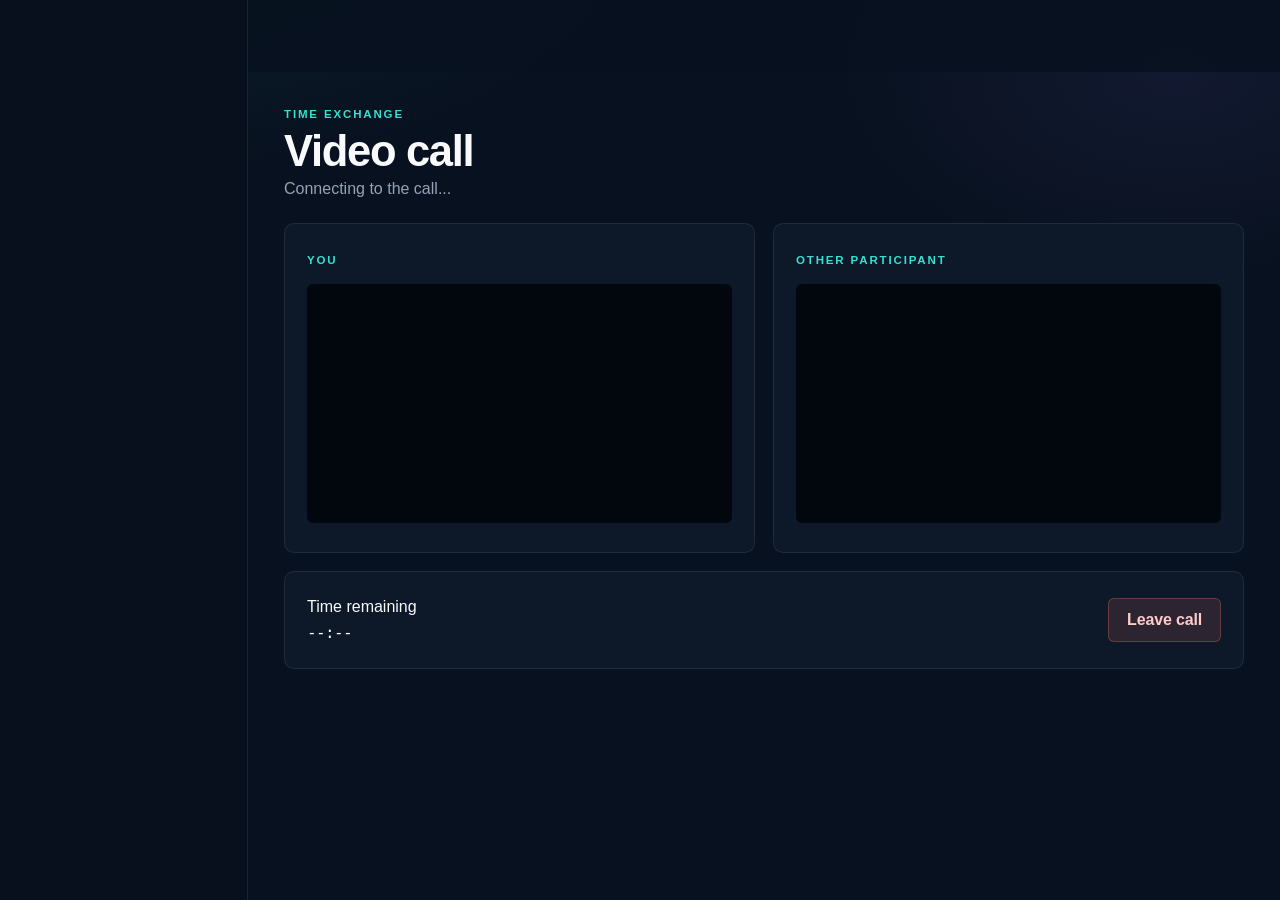
==== call.html @ e4037e46 "Initial commit" ====
<!DOCTYPE html>
<html lang="en">
<head>
  <meta charset="UTF-8">
  <meta name="viewport" content="width=device-width, initial-scale=1">
  <title>Video call - TimeBank</title>
  <link rel="icon" href="assets/icons/logo.svg" type="image/svg+xml">
  <link rel="stylesheet" href="css/variables.css">
  <link rel="stylesheet" href="css/global.css">
  <link rel="stylesheet" href="css/components.css">
  <link rel="stylesheet" href="css/animations.css">
  <link rel="stylesheet" href="css/responsive.css">
</head>
<body class="page-shell" data-page="call">
  <div class="app-layout">
    <aside class="sidebar" data-sidebar></aside>
    <div>
      <header class="navbar" data-nav></header>
      <main class="app-main">
        <p class="eyebrow">Time exchange</p>
        <h1 class="section-title" data-call-title>Video call</h1>
        <p class="muted" data-call-status>Connecting to the call...</p>
        <div class="cards-grid" style="margin-top:22px;grid-template-columns:repeat(2,minmax(0,1fr));">
          <article class="dark-card">
            <p class="eyebrow">You</p>
            <video data-local-video autoplay muted playsinline style="width:100%;aspect-ratio:16/9;background:#02070d;object-fit:cover;border-radius:var(--radius-sm);margin-top:12px;"></video>
          </article>
          <article class="dark-card">
            <p class="eyebrow">Other participant</p>
            <video data-remote-video autoplay playsinline style="width:100%;aspect-ratio:16/9;background:#02070d;object-fit:cover;border-radius:var(--radius-sm);margin-top:12px;"></video>
          </article>
        </div>
        <div class="dark-card" style="margin-top:18px;display:flex;align-items:center;justify-content:space-between;gap:16px;flex-wrap:wrap;">
          <div>
            <div class="label">Time remaining</div>
            <div class="value num" data-call-timer>--:--</div>
          </div>
          <button class="btn btn-danger" type="button" data-leave>Leave call</button>
        </div>
      </main>
    </div>
  </div>
  <nav class="bottom-nav" data-bottom-nav aria-label="Mobile"></nav>
  <div class="mobile-menu" data-mobile-menu></div>
  <div class="toast-stack" data-toast-root></div>
  <div class="modal-root" data-modal-root></div>
  <script src="js/runtime-config.js"></script>
  <script type="module" src="js/call.js"></script>
</body>
</html>
---- css/variables.css ----
:root {
  --color-bg: #08111f;
  --color-bg-elevated: #0d1829;
  --color-bg-soft: #122038;
  --color-primary: #35e0d0;
  --color-primary-dim: rgba(53, 224, 208, 0.16);
  --color-secondary: #8b7cff;
  --color-secondary-dim: rgba(139, 124, 255, 0.16);
  --color-gold: #ffc857;
  --color-gold-dim: rgba(255, 200, 87, 0.16);
  --color-surface: #f5f7fa;
  --color-surface-card: #ffffff;
  --color-text: #f8fafc;
  --color-text-muted: #94a3b8;
  --color-text-dark: #111827;
  --color-text-dark-muted: #4b5563;
  --color-border: rgba(248, 250, 252, 0.08);
  --color-border-strong: rgba(248, 250, 252, 0.16);
  --color-danger: #f07167;
  --color-danger-dim: rgba(240, 113, 103, 0.14);
  --color-success: #35e0d0;
  --color-spend: #f4a261;

  --font-sans: "Plus Jakarta Sans", "Segoe UI", sans-serif;
  --font-mono: "IBM Plex Mono", "SFMono-Regular", ui-monospace, monospace;

  --space-1: 0.25rem;
  --space-2: 0.5rem;
  --space-3: 0.75rem;
  --space-4: 1rem;
  --space-5: 1.25rem;
  --space-6: 1.5rem;
  --space-8: 2rem;
  --space-10: 2.5rem;
  --space-12: 3rem;
  --space-16: 4rem;
  --space-20: 5rem;
  --space-24: 6rem;

  --radius-sm: 6px;
  --radius-md: 10px;
  --radius-lg: 16px;
  --radius-full: 999px;

  --shadow-sm: 0 4px 16px rgba(8, 17, 31, 0.18);
  --shadow-md: 0 12px 40px rgba(8, 17, 31, 0.28);
  --shadow-glow: 0 0 0 1px rgba(53, 224, 208, 0.24), 0 8px 28px rgba(53, 224, 208, 0.18);
  --shadow-gold: 0 0 0 1px rgba(255, 200, 87, 0.28), 0 8px 24px rgba(255, 200, 87, 0.12);

  --nav-h: 72px;
  --container: 1180px;
  --sidebar-w: 248px;
  --ease: cubic-bezier(0.22, 1, 0.36, 1);
  --duration: 220ms;

  --focus: 0 0 0 2px var(--color-bg), 0 0 0 4px var(--color-primary);
}

[data-theme="light"] {
  --page-fg: var(--color-text-dark);
}

@media (prefers-reduced-motion: reduce) {
  :root {
    --duration: 1ms;
  }
}
---- css/global.css ----
*,
*::before,
*::after {
  box-sizing: border-box;
}

html {
  scroll-behavior: smooth;
}

html,
body {
  margin: 0;
  padding: 0;
  min-height: 100%;
}

body {
  font-family: var(--font-sans);
  font-size: 16px;
  line-height: 1.6;
  color: var(--color-text);
  background: var(--color-bg);
  -webkit-font-smoothing: antialiased;
}

img,
svg {
  display: block;
  max-width: 100%;
}

button,
input,
select,
textarea {
  font: inherit;
  color: inherit;
}

a {
  color: inherit;
  text-decoration: none;
}

button {
  cursor: pointer;
  border: 0;
  background: none;
}

h1,
h2,
h3,
h4,
p {
  margin: 0;
}

:focus-visible {
  outline: none;
  box-shadow: var(--focus);
}

.skip-link {
  position: absolute;
  left: 16px;
  top: -40px;
  z-index: 80;
  padding: 8px 12px;
  background: var(--color-primary);
  color: var(--color-bg);
  font-weight: 600;
}

.skip-link:focus {
  top: 12px;
}

.container {
  width: min(100% - 40px, var(--container));
  margin-inline: auto;
}

.page-shell {
  min-height: 100vh;
  background:
    radial-gradient(900px 480px at 12% -10%, rgba(53, 224, 208, 0.08), transparent 55%),
    radial-gradient(700px 420px at 92% 8%, rgba(139, 124, 255, 0.08), transparent 50%),
    var(--color-bg);
}

.grid-bg {
  position: relative;
}

.grid-bg::before {
  content: "";
  pointer-events: none;
  position: absolute;
  inset: 0;
  background-image:
    linear-gradient(rgba(248, 250, 252, 0.035) 1px, transparent 1px),
    linear-gradient(90deg, rgba(248, 250, 252, 0.035) 1px, transparent 1px);
  background-size: 56px 56px;
  mask-image: radial-gradient(ellipse at center, black 28%, transparent 78%);
}

.eyebrow {
  display: inline-flex;
  align-items: center;
  gap: 8px;
  letter-spacing: 0.16em;
  text-transform: uppercase;
  font-size: 0.72rem;
  font-weight: 700;
  color: var(--color-primary);
}

.section {
  padding: clamp(4rem, 8vw, 7rem) 0;
  position: relative;
}

.section-light {
  background: var(--color-surface);
  color: var(--color-text-dark);
}

.section-light .eyebrow {
  color: #0f766e;
}

.section-kicker {
  color: var(--color-text-muted);
  margin-top: 12px;
  max-width: 52ch;
}

.section-light .section-kicker {
  color: var(--color-text-dark-muted);
}

.display {
  font-size: clamp(2.4rem, 5vw, 4.6rem);
  line-height: 1.05;
  letter-spacing: -0.04em;
  font-weight: 800;
}

.display em {
  font-style: normal;
  color: var(--color-primary);
}

.section-title {
  font-size: clamp(1.8rem, 3.4vw, 2.8rem);
  letter-spacing: -0.03em;
  font-weight: 700;
  line-height: 1.15;
}

.num {
  font-family: var(--font-mono);
  font-variant-numeric: tabular-nums;
  letter-spacing: -0.04em;
}

.muted {
  color: var(--color-text-muted);
}

.sr-only {
  position: absolute;
  width: 1px;
  height: 1px;
  padding: 0;
  margin: -1px;
  overflow: hidden;
  clip: rect(0, 0, 0, 0);
  border: 0;
}

.app-footer {
  border-top: 1px solid var(--color-border);
  padding: 48px 0 28px;
}

.footer-grid {
  display: grid;
  grid-template-columns: 1.4fr 1fr 1fr 1fr;
  gap: 32px;
}

.footer-brand p {
  margin-top: 12px;
  color: var(--color-text-muted);
  max-width: 36ch;
}

.footer-col h3 {
  font-size: 0.78rem;
  letter-spacing: 0.14em;
  text-transform: uppercase;
  color: var(--color-text-muted);
  margin-bottom: 14px;
}

.footer-col a {
  display: block;
  padding: 4px 0;
  color: var(--color-text-muted);
}

.footer-col a:hover {
  color: var(--color-primary);
}

.footer-bottom {
  display: flex;
  justify-content: space-between;
  gap: 16px;
  margin-top: 36px;
  padding-top: 18px;
  border-top: 1px solid var(--color-border);
  color: var(--color-text-muted);
  font-size: 0.9rem;
}

.hidden {
  display: none !important;
}

body.is-locked {
  overflow: hidden;
}

@media (prefers-reduced-motion: reduce) {
  html {
    scroll-behavior: auto;
  }

  *,
  *::before,
  *::after {
    animation-duration: 0.01ms !important;
    animation-iteration-count: 1 !important;
    transition-duration: 0.01ms !important;
  }
}
---- css/components.css ----
.btn {
  display: inline-flex;
  align-items: center;
  justify-content: center;
  gap: 8px;
  min-height: 44px;
  padding: 0 18px;
  border-radius: var(--radius-sm);
  font-weight: 600;
  letter-spacing: -0.01em;
  transition: transform var(--duration) var(--ease), box-shadow var(--duration) var(--ease), background var(--duration) var(--ease), color var(--duration) var(--ease), opacity var(--duration);
}

.btn:hover:not(:disabled) {
  transform: translateY(-2px);
}

.btn:active:not(:disabled) {
  transform: translateY(1px) scale(0.985);
}

.btn:disabled {
  opacity: 0.45;
  cursor: not-allowed;
}

.btn-primary {
  background: var(--color-primary);
  color: #06211e;
  box-shadow: var(--shadow-glow);
}

.btn-primary:hover:not(:disabled) {
  box-shadow: 0 0 0 1px rgba(53, 224, 208, 0.4), 0 12px 32px rgba(53, 224, 208, 0.28);
}

.btn-ghost {
  border: 1px solid var(--color-border-strong);
  color: var(--color-text);
  background: rgba(255, 255, 255, 0.02);
}

.btn-ghost:hover:not(:disabled) {
  border-color: rgba(53, 224, 208, 0.4);
}

.btn-gold {
  background: var(--color-gold);
  color: #2a1c04;
  box-shadow: var(--shadow-gold);
}

.btn-danger {
  background: var(--color-danger-dim);
  color: #fecaca;
  border: 1px solid rgba(240, 113, 103, 0.3);
}

.btn-block {
  width: 100%;
}

.icon-btn {
  width: 40px;
  height: 40px;
  display: grid;
  place-items: center;
  border-radius: var(--radius-sm);
  border: 1px solid var(--color-border);
  color: var(--color-text);
}

.icon-btn:hover {
  border-color: var(--color-primary);
  color: var(--color-primary);
}

.navbar {
  position: sticky;
  top: 0;
  z-index: 40;
  height: var(--nav-h);
  display: flex;
  align-items: center;
  background: rgba(8, 17, 31, 0.86);
  border-bottom: 1px solid transparent;
  transition: background 240ms var(--ease), border-color 240ms var(--ease), backdrop-filter 240ms;
}

.navbar.is-scrolled {
  background: rgba(8, 17, 31, 0.72);
  border-bottom-color: var(--color-border);
  backdrop-filter: blur(16px);
}

.nav-inner {
  width: min(100% - 32px, var(--container));
  margin-inline: auto;
  display: flex;
  align-items: center;
  justify-content: space-between;
  gap: 24px;
}

.logo {
  display: flex;
  align-items: center;
  gap: 10px;
  font-weight: 800;
  letter-spacing: 0.14em;
  font-size: 0.86rem;
}

.logo svg {
  color: var(--color-primary);
}

.nav-links {
  display: flex;
  gap: 22px;
  color: var(--color-text-muted);
  font-weight: 550;
}

.nav-links a:hover,
.nav-links a.is-active {
  color: var(--color-text);
}

.nav-actions {
  display: flex;
  align-items: center;
  gap: 10px;
}

.hamburger {
  display: none;
  width: 42px;
  height: 42px;
  place-items: center;
  border: 1px solid var(--color-border);
  border-radius: var(--radius-sm);
}

.hamburger span,
.hamburger span::before,
.hamburger span::after {
  display: block;
  width: 16px;
  height: 1.5px;
  background: var(--color-text);
  position: relative;
  transition: transform 200ms var(--ease);
}

.hamburger span::before,
.hamburger span::after {
  content: "";
  position: absolute;
  left: 0;
}

.hamburger span::before { top: -5px; }
.hamburger span::after { top: 5px; }

.hamburger.is-open span {
  background: transparent;
}

.hamburger.is-open span::before {
  top: 0;
  transform: rotate(45deg);
}

.hamburger.is-open span::after {
  top: 0;
  transform: rotate(-45deg);
}

.mobile-menu {
  display: none;
  position: fixed;
  inset: var(--nav-h) 0 0 0;
  background: rgba(8, 17, 31, 0.96);
  padding: 24px;
  z-index: 39;
}

.mobile-menu.is-open {
  display: grid;
  align-content: start;
  gap: 16px;
}

.mobile-menu a {
  font-size: 1.15rem;
  padding: 10px 0;
  border-bottom: 1px solid var(--color-border);
}

.hero {
  position: relative;
  overflow: hidden;
  padding: clamp(3rem, 8vw, 6.5rem) 0 4rem;
}

.hero-grid {
  display: grid;
  grid-template-columns: 1.05fr 0.95fr;
  gap: clamp(32px, 6vw, 72px);
  align-items: center;
}

.hero p.lead {
  margin: 22px 0 32px;
  color: var(--color-text-muted);
  font-size: 1.12rem;
  max-width: 46ch;
}

.hero-actions {
  display: flex;
  flex-wrap: wrap;
  gap: 12px;
}

.wallet-visual {
  position: relative;
  min-height: 420px;
}

.wallet-card {
  position: relative;
  background: linear-gradient(180deg, rgba(18, 32, 56, 0.92), rgba(13, 24, 41, 0.96));
  border: 1px solid var(--color-border-strong);
  border-radius: var(--radius-lg);
  padding: 28px;
  box-shadow: var(--shadow-md);
  overflow: hidden;
}

.wallet-ring {
  width: min(100%, 260px);
  margin: 8px auto 0;
  position: relative;
}

.wallet-ring svg {
  width: 100%;
  transform: rotate(-90deg);
}

.wallet-ring .track {
  fill: none;
  stroke: rgba(255, 255, 255, 0.08);
  stroke-width: 8;
}

.wallet-ring .progress {
  fill: none;
  stroke: var(--color-primary);
  stroke-width: 8;
  stroke-linecap: round;
  filter: drop-shadow(0 0 8px rgba(53, 224, 208, 0.55));
  transition: stroke-dashoffset 1.2s var(--ease);
}

.wallet-center {
  position: absolute;
  inset: 0;
  display: grid;
  place-content: center;
  text-align: center;
}

.wallet-center .label {
  font-size: 0.72rem;
  letter-spacing: 0.18em;
  text-transform: uppercase;
  color: var(--color-text-muted);
}

.wallet-center .value {
  font-size: clamp(2.6rem, 5vw, 3.4rem);
  font-weight: 700;
  color: var(--color-gold);
  line-height: 1;
  margin: 6px 0 4px;
}

.chip {
  display: inline-flex;
  align-items: center;
  gap: 6px;
  padding: 6px 10px;
  border-radius: var(--radius-sm);
  background: rgba(255, 255, 255, 0.04);
  border: 1px solid var(--color-border);
  font-size: 0.82rem;
  color: var(--color-text-muted);
}

.float-chip {
  position: absolute;
  z-index: 2;
  background: rgba(13, 24, 41, 0.92);
  border: 1px solid var(--color-border-strong);
  padding: 10px 12px;
  border-radius: var(--radius-md);
  font-size: 0.82rem;
  box-shadow: var(--shadow-sm);
}

.float-chip.a { top: 18px; left: -12px; }
.float-chip.b { right: -8px; top: 46%; }
.float-chip.c { left: 18%; bottom: -10px; }

.stats-row {
  display: grid;
  grid-template-columns: repeat(4, 1fr);
  gap: 1px;
  background: var(--color-border);
  border: 1px solid var(--color-border);
  border-radius: var(--radius-md);
  overflow: hidden;
}

.stat-cell {
  background: var(--color-bg-elevated);
  padding: 28px 22px;
}

.stat-cell .num {
  font-size: clamp(1.6rem, 3vw, 2.1rem);
  font-weight: 700;
  color: var(--color-text);
}

.stat-cell span {
  display: block;
  margin-top: 4px;
  color: var(--color-text-muted);
  font-size: 0.92rem;
}

.timeline {
  display: grid;
  gap: 18px;
  position: relative;
  margin-top: 40px;
}

.timeline::before {
  content: "";
  position: absolute;
  left: 27px;
  top: 12px;
  bottom: 12px;
  width: 1px;
  background: linear-gradient(var(--color-primary), var(--color-secondary));
  transform: scaleY(0);
  transform-origin: top;
  transition: transform 1.1s var(--ease);
}

.timeline.is-visible::before {
  transform: scaleY(1);
}

.step {
  display: grid;
  grid-template-columns: 56px 1fr;
  gap: 18px;
}

.timeline.is-visible .step {
  animation: slide-up 520ms var(--ease) forwards;
}

.timeline.is-visible .step:nth-child(1) { animation-delay: 80ms; }
.timeline.is-visible .step:nth-child(2) { animation-delay: 220ms; }
.timeline.is-visible .step:nth-child(3) { animation-delay: 360ms; }
.timeline.is-visible .step:nth-child(4) { animation-delay: 500ms; }

.step-index {
  width: 54px;
  height: 54px;
  display: grid;
  place-items: center;
  border: 1px solid var(--color-border-strong);
  background: var(--color-bg-elevated);
  color: var(--color-primary);
  font-family: var(--font-mono);
  font-weight: 600;
}

.step h3 {
  font-size: 1.15rem;
  margin-bottom: 4px;
}

.compare {
  display: grid;
  grid-template-columns: 1fr auto 1fr;
  gap: 20px;
  align-items: stretch;
  margin-top: 36px;
}

.compare-card {
  background: var(--color-bg-elevated);
  border: 1px solid var(--color-border);
  padding: 24px;
}

.compare-card.time {
  border-color: rgba(53, 224, 208, 0.28);
}

.compare-card h3 {
  font-size: 0.78rem;
  letter-spacing: 0.16em;
  text-transform: uppercase;
  color: var(--color-text-muted);
  margin-bottom: 16px;
}

.compare-card li {
  list-style: none;
  padding: 10px 0;
  border-top: 1px solid var(--color-border);
  display: flex;
  justify-content: space-between;
}

.compare-card ul {
  margin: 0;
  padding: 0;
}

.compare-vs {
  align-self: center;
  width: 48px;
  height: 48px;
  display: grid;
  place-items: center;
  border-radius: 50%;
  border: 1px solid var(--color-border-strong);
  color: var(--color-gold);
  font-weight: 700;
  font-size: 0.75rem;
}

.surface-card {
  background: var(--color-surface-card);
  color: var(--color-text-dark);
  border: 1px solid #e6ebf2;
  padding: 22px;
  border-radius: var(--radius-md);
  box-shadow: 0 10px 30px rgba(15, 23, 42, 0.04);
  transition: transform var(--duration) var(--ease), box-shadow var(--duration) var(--ease);
}

.surface-card:hover {
  transform: translateY(-4px);
  box-shadow: var(--shadow-sm);
}

.filters {
  display: flex;
  gap: 8px;
  flex-wrap: wrap;
}

.filter-chip {
  min-height: 38px;
  padding: 0 14px;
  border: 1px solid #dbe3ee;
  background: #fff;
  color: var(--color-text-dark-muted);
  border-radius: var(--radius-full);
}

.filter-chip.is-active,
.filter-chip:hover {
  border-color: #0f766e;
  color: #0f766e;
  background: #ecfeff;
}

.search-bar {
  display: flex;
  gap: 10px;
  background: #fff;
  border: 1px solid #dbe3ee;
  padding: 8px 8px 8px 16px;
  border-radius: var(--radius-md);
}

.search-bar input {
  flex: 1;
  border: 0;
  outline: none;
  min-width: 0;
  background: transparent;
  color: var(--color-text-dark);
}

.cards-grid {
  display: grid;
  grid-template-columns: repeat(auto-fill, minmax(280px, 1fr));
  gap: 18px;
}

.person {
  display: flex;
  align-items: center;
  gap: 12px;
}

.avatar {
  width: 44px;
  height: 44px;
  border-radius: 50%;
  display: grid;
  place-items: center;
  font-weight: 700;
  color: #06211e;
  background: var(--color-primary);
  flex-shrink: 0;
}

.avatar.violet { background: var(--color-secondary); color: #fff; }
.avatar.gold { background: var(--color-gold); }

.stars {
  color: var(--color-gold);
  letter-spacing: 1px;
  font-size: 0.82rem;
}

.meta-row {
  display: flex;
  gap: 14px;
  flex-wrap: wrap;
  margin: 12px 0;
  color: var(--color-text-dark-muted);
  font-size: 0.9rem;
}

.dark-card {
  background: var(--color-bg-elevated);
  border: 1px solid var(--color-border);
  padding: 22px;
  border-radius: var(--radius-md);
  transition: transform var(--duration) var(--ease), border-color var(--duration);
}

.dark-card:hover {
  transform: translateY(-4px);
  border-color: rgba(53, 224, 208, 0.28);
}

.match-ring {
  width: 84px;
  height: 84px;
  position: relative;
}

.match-ring svg { width: 100%; transform: rotate(-90deg); }
.match-ring .center {
  position: absolute;
  inset: 0;
  display: grid;
  place-items: center;
  font-family: var(--font-mono);
  font-size: 0.92rem;
  color: var(--color-secondary);
}

.pool-hero {
  display: grid;
  grid-template-columns: 1.1fr 0.9fr;
  gap: 32px;
  align-items: center;
}

.pool-stat {
  background: linear-gradient(180deg, rgba(255, 200, 87, 0.08), rgba(13, 24, 41, 0.9));
  border: 1px solid rgba(255, 200, 87, 0.22);
  padding: 28px;
}

.pool-stat .num {
  font-size: 3rem;
  color: var(--color-gold);
  font-weight: 700;
}

.form-field {
  display: grid;
  gap: 6px;
  margin-bottom: 16px;
}

.form-field label {
  font-size: 0.86rem;
  font-weight: 600;
}

.form-field input,
.form-field select,
.form-field textarea {
  width: 100%;
  min-height: 46px;
  padding: 10px 12px;
  border-radius: var(--radius-sm);
  border: 1px solid var(--color-border-strong);
  background: rgba(255, 255, 255, 0.03);
}

.form-field textarea {
  min-height: 120px;
  resize: vertical;
}

.form-field input:focus,
.form-field select:focus,
.form-field textarea:focus {
  outline: none;
  border-color: var(--color-primary);
  box-shadow: 0 0 0 3px var(--color-primary-dim);
}

.field-error {
  color: #fecaca;
  font-size: 0.8rem;
  min-height: 1.1em;
}

.light-form .form-field input,
.light-form .form-field select,
.light-form .form-field textarea {
  background: #fff;
  border-color: #dbe3ee;
  color: var(--color-text-dark);
}

.light-form .field-error {
  color: #b91c1c;
}

.checkbox {
  display: flex;
  align-items: center;
  gap: 8px;
  font-size: 0.92rem;
}

.strength {
  height: 4px;
  background: rgba(255,255,255,0.08);
  overflow: hidden;
  margin-top: 8px;
}

.strength span {
  display: block;
  height: 100%;
  width: 0;
  background: var(--color-danger);
  transition: width 200ms var(--ease), background 200ms;
}

.strength.ok span { background: var(--color-gold); }
.strength.strong span { background: var(--color-primary); }

.auth-layout {
  min-height: 100vh;
  display: grid;
  grid-template-columns: 1fr 1fr;
}

.auth-visual {
  position: relative;
  padding: 48px;
  display: flex;
  flex-direction: column;
  justify-content: space-between;
  overflow: hidden;
}

.auth-panel {
  padding: clamp(32px, 6vw, 72px);
  display: grid;
  align-content: center;
}

.auth-panel h1 {
  font-size: 2rem;
  letter-spacing: -0.03em;
  margin: 8px 0 28px;
}

.app-layout {
  display: grid;
  grid-template-columns: var(--sidebar-w) 1fr;
  min-height: 100vh;
}

.sidebar {
  border-right: 1px solid var(--color-border);
  padding: 22px 14px;
  position: sticky;
  top: 0;
  height: 100vh;
  background: #07101c;
}

.side-link {
  display: flex;
  align-items: center;
  gap: 10px;
  padding: 10px 12px;
  color: var(--color-text-muted);
  border-radius: var(--radius-sm);
  font-weight: 550;
}

.side-link:hover,
.side-link.is-active {
  color: var(--color-text);
  background: rgba(53, 224, 208, 0.08);
}

.side-link.is-active {
  color: var(--color-primary);
}

.app-main {
  padding: 28px clamp(16px, 3vw, 36px) 96px;
}

.kpi-grid {
  display: grid;
  grid-template-columns: 1.3fr 1fr 1fr 1fr;
  gap: 14px;
}

.kpi {
  background: var(--color-bg-elevated);
  border: 1px solid var(--color-border);
  padding: 18px;
}

.kpi .label {
  color: var(--color-text-muted);
  font-size: 0.78rem;
  letter-spacing: 0.12em;
  text-transform: uppercase;
}

.kpi .value {
  font-size: 1.8rem;
  margin-top: 8px;
  color: var(--color-gold);
}

.tx {
  display: grid;
  grid-template-columns: 88px 1fr auto;
  gap: 12px;
  align-items: center;
  padding: 14px 0;
  border-bottom: 1px solid var(--color-border);
}

.tx .amt.earn { color: var(--color-primary); }
.tx .amt.spend { color: var(--color-spend); }
.tx .amt.donate { color: var(--color-gold); }

.chart-box {
  background: var(--color-bg-elevated);
  border: 1px solid var(--color-border);
  padding: 18px;
}

.chart-box canvas {
  width: 100%;
  height: 220px;
  display: block;
}

.request-card {
  border: 1px solid var(--color-border);
  background: var(--color-bg-elevated);
  padding: 18px;
}

.badge {
  display: inline-flex;
  align-items: center;
  gap: 6px;
  font-size: 0.72rem;
  letter-spacing: 0.08em;
  text-transform: uppercase;
  font-weight: 700;
  color: var(--color-primary);
}

.notif {
  display: grid;
  grid-template-columns: 40px 1fr auto;
  gap: 12px;
  padding: 14px;
  border: 1px solid var(--color-border);
  background: var(--color-bg-elevated);
  position: relative;
}

.notif.unread::before {
  content: "";
  position: absolute;
  left: 0;
  top: 0;
  bottom: 0;
  width: 3px;
  background: var(--color-primary);
}

.toast-stack {
  position: fixed;
  right: 16px;
  bottom: 16px;
  z-index: 70;
  display: grid;
  gap: 8px;
}

.toast {
  min-width: 260px;
  max-width: 360px;
  padding: 12px 14px;
  background: #122038;
  border: 1px solid var(--color-border-strong);
  box-shadow: var(--shadow-md);
  animation: slide-up 240ms var(--ease);
}

.toast.success { border-color: rgba(53, 224, 208, 0.4); }
.toast.error { border-color: rgba(240, 113, 103, 0.45); }

.modal-root {
  position: fixed;
  inset: 0;
  background: rgba(4, 8, 16, 0.72);
  display: none;
  place-items: center;
  z-index: 60;
  padding: 20px;
}

.modal-root.is-open {
  display: grid;
  animation: fade-in 200ms var(--ease);
}

.modal {
  width: min(100%, 460px);
  background: #0d1829;
  border: 1px solid var(--color-border-strong);
  padding: 22px;
  animation: scale-in 220ms var(--ease);
}

.profile-hero {
  display: grid;
  grid-template-columns: auto 1fr auto;
  gap: 22px;
  align-items: center;
}

.profile-hero .avatar {
  width: 88px;
  height: 88px;
  font-size: 1.6rem;
}

.verified {
  display: inline-flex;
  align-items: center;
  gap: 6px;
  color: var(--color-primary);
  font-size: 0.86rem;
}

.skill-pill {
  display: inline-flex;
  padding: 6px 10px;
  border: 1px solid var(--color-border-strong);
  margin: 0 8px 8px 0;
  font-size: 0.86rem;
}

.dropdown {
  position: relative;
}

.dropdown-menu {
  position: absolute;
  right: 0;
  top: calc(100% + 8px);
  min-width: 200px;
  background: #0d1829;
  border: 1px solid var(--color-border-strong);
  padding: 8px;
  display: none;
  transform-origin: top right;
  animation: scale-in 160ms var(--ease);
  z-index: 30;
}

.dropdown.is-open .dropdown-menu {
  display: grid;
}

.dropdown-menu a,
.dropdown-menu button {
  text-align: left;
  padding: 8px 10px;
  color: var(--color-text-muted);
}

.dropdown-menu a:hover,
.dropdown-menu button:hover {
  color: var(--color-text);
  background: rgba(255,255,255,0.04);
}

.bottom-nav {
  display: none;
}

.empty {
  text-align: center;
  padding: 48px 16px;
  color: var(--color-text-muted);
}

.tx-table {
  width: 100%;
  border-collapse: collapse;
}

.tx-table th {
  text-align: left;
  font-size: 0.75rem;
  letter-spacing: 0.12em;
  text-transform: uppercase;
  color: var(--color-text-muted);
  padding: 10px 8px;
  border-bottom: 1px solid var(--color-border);
}

.tx-table td {
  padding: 14px 8px;
  border-bottom: 1px solid var(--color-border);
}

.mobile-tx {
  display: none;
}

.user-chip {
  display: flex;
  align-items: center;
  gap: 10px;
}

.user-chip .avatar {
  width: 34px;
  height: 34px;
  font-size: 0.75rem;
}
---- css/animations.css ----
@keyframes fade-in {
  from { opacity: 0; }
  to { opacity: 1; }
}

@keyframes slide-up {
  from { opacity: 0; transform: translateY(18px); }
  to { opacity: 1; transform: translateY(0); }
}

@keyframes scale-in {
  from { opacity: 0; transform: scale(0.96); }
  to { opacity: 1; transform: scale(1); }
}

@keyframes float-y {
  0%, 100% { transform: translateY(0); }
  50% { transform: translateY(-10px); }
}

@keyframes glow-pulse {
  0%, 100% { opacity: 0.45; }
  50% { opacity: 0.9; }
}

@keyframes ring-spin {
  to { transform: rotate(360deg); }
}

@keyframes scan {
  0% { transform: translateY(-120%); opacity: 0; }
  20% { opacity: 0.35; }
  100% { transform: translateY(220%); opacity: 0; }
}

@keyframes shimmer {
  0% { background-position: -200% 0; }
  100% { background-position: 200% 0; }
}

@keyframes bounce-soft {
  0% { transform: translateY(-4px); }
  100% { transform: translateY(0); }
}

@keyframes press {
  to { transform: translateY(1px) scale(0.985); }
}

.reveal {
  opacity: 0;
  transform: translateY(16px);
  transition: opacity 600ms var(--ease), transform 600ms var(--ease);
}

.reveal.is-visible {
  opacity: 1;
  transform: none;
}

.page-enter {
  animation: fade-in 420ms var(--ease);
}

.float {
  animation: float-y 7s var(--ease) infinite;
}

.float-delay {
  animation-delay: 1.2s;
}

.hero-scan {
  position: absolute;
  inset: 0;
  overflow: hidden;
  pointer-events: none;
}

.hero-scan::after {
  content: "";
  position: absolute;
  left: 8%;
  right: 8%;
  height: 80px;
  background: linear-gradient(180deg, transparent, rgba(53, 224, 208, 0.12), transparent);
  animation: scan 8s linear infinite;
}

.skeleton {
  background: linear-gradient(90deg, rgba(255,255,255,0.04), rgba(255,255,255,0.1), rgba(255,255,255,0.04));
  background-size: 200% 100%;
  animation: shimmer 1.4s linear infinite;
  border-radius: var(--radius-sm);
}

.balance-pulse {
  animation: glow-pulse 3.6s ease-in-out infinite;
}

@media (prefers-reduced-motion: reduce) {
  .reveal,
  .float,
  .hero-scan::after,
  .balance-pulse,
  .page-enter {
    animation: none;
    opacity: 1;
    transform: none;
  }
}
---- css/responsive.css ----
@media (max-width: 1280px) {
  .kpi-grid {
    grid-template-columns: 1fr 1fr;
  }
}

@media (max-width: 1024px) {
  .hero-grid,
  .pool-hero,
  .auth-layout,
  .compare,
  .footer-grid,
  .app-layout {
    grid-template-columns: 1fr;
  }

  .sidebar {
    display: none;
  }

  .bottom-nav {
    display: grid;
    grid-template-columns: repeat(5, 1fr);
    position: fixed;
    left: 0;
    right: 0;
    bottom: 0;
    z-index: 35;
    background: rgba(7, 16, 28, 0.96);
    border-top: 1px solid var(--color-border);
    padding: 8px 6px calc(8px + env(safe-area-inset-bottom));
  }

  .bottom-nav a {
    display: grid;
    place-items: center;
    gap: 4px;
    font-size: 0.68rem;
    color: var(--color-text-muted);
    min-height: 52px;
  }

  .bottom-nav a.is-active,
  .bottom-nav a:hover {
    color: var(--color-primary);
  }

  .compare-vs {
    justify-self: center;
  }

  .auth-visual {
    min-height: 280px;
  }
}

@media (max-width: 768px) {
  .nav-links,
  .nav-actions .hide-sm {
    display: none;
  }

  .hamburger {
    display: grid;
  }

  .stats-row {
    grid-template-columns: 1fr 1fr;
  }

  .hero-grid {
    gap: 48px;
  }

  .float-chip.a { left: 0; }
  .float-chip.b { right: 0; }

  .kpi-grid {
    grid-template-columns: 1fr;
  }

  .tx-table {
    display: none;
  }

  .mobile-tx {
    display: grid;
    gap: 10px;
  }

  .profile-hero {
    grid-template-columns: 1fr;
  }

  .footer-bottom {
    flex-direction: column;
  }
}

@media (max-width: 480px) {
  .container,
  .nav-inner {
    width: min(100% - 24px, var(--container));
  }

  .hero-actions,
  .btn {
    width: 100%;
  }

  .nav-actions .btn {
    width: auto;
    min-height: 40px;
    padding: 0 12px;
  }

  .stats-row,
  .cards-grid {
    grid-template-columns: 1fr;
  }

  .wallet-visual {
    min-height: 360px;
  }

  .section {
    padding: 3.2rem 0;
  }

  .display {
    font-size: clamp(2rem, 11vw, 2.6rem);
  }
}
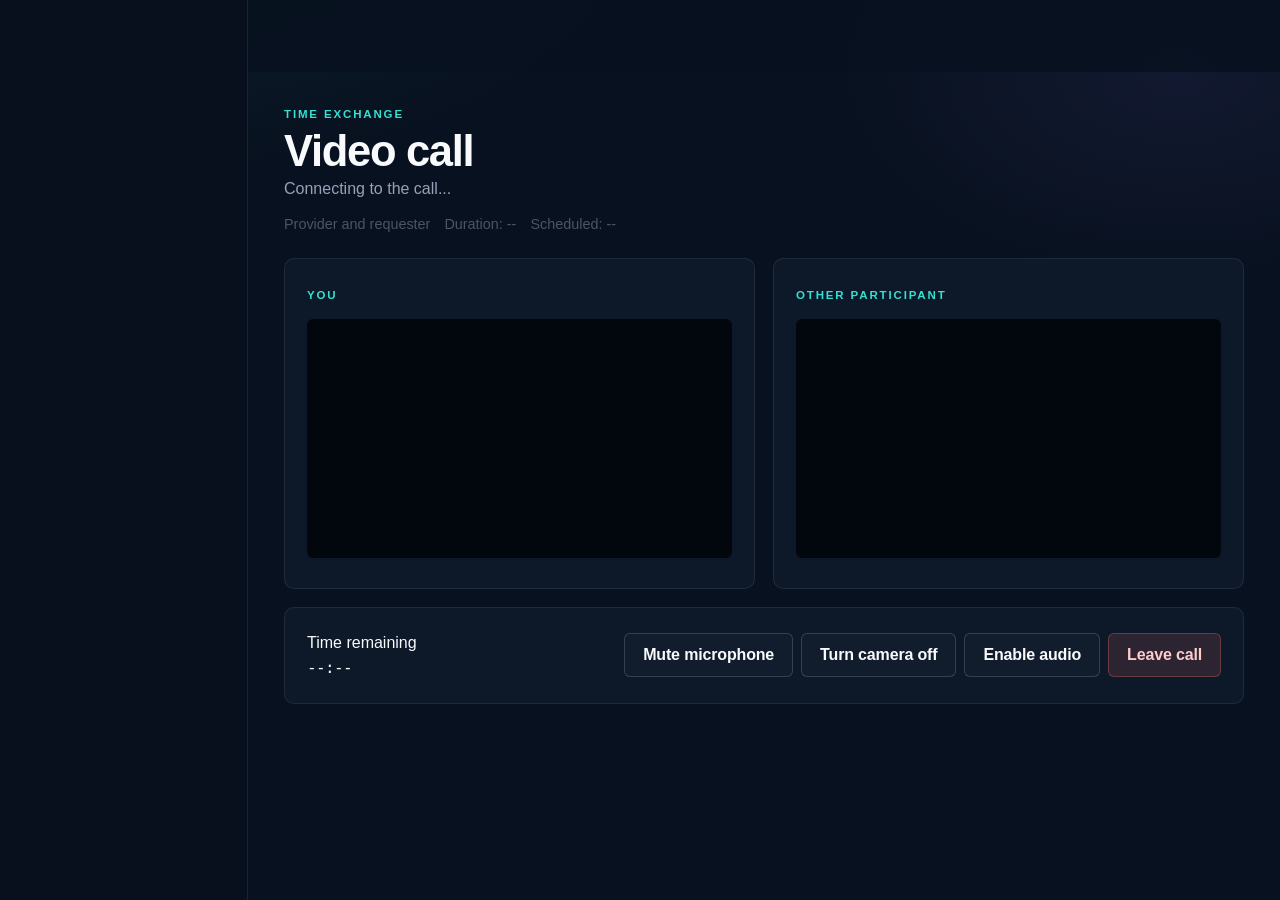
==== commit 3f8d7f83: "Fix call issues" ====
--- a/call.html
+++ b/call.html
@@ -20,6 +20,11 @@
         <p class="eyebrow">Time exchange</p>
         <h1 class="section-title" data-call-title>Video call</h1>
         <p class="muted" data-call-status>Connecting to the call...</p>
+        <div class="meta-row" style="margin-top:12px;">
+          <span data-call-participants>Provider and requester</span>
+          <span data-call-duration>Duration: --</span>
+          <span data-call-window>Scheduled: --</span>
+        </div>
         <div class="cards-grid" style="margin-top:22px;grid-template-columns:repeat(2,minmax(0,1fr));">
           <article class="dark-card">
             <p class="eyebrow">You</p>
@@ -35,7 +40,12 @@
             <div class="label">Time remaining</div>
             <div class="value num" data-call-timer>--:--</div>
           </div>
-          <button class="btn btn-danger" type="button" data-leave>Leave call</button>
+          <div style="display:flex;gap:8px;flex-wrap:wrap;">
+            <button class="btn btn-ghost" type="button" data-toggle-mic>Mute microphone</button>
+            <button class="btn btn-ghost" type="button" data-toggle-camera>Turn camera off</button>
+            <button class="btn btn-ghost" type="button" data-enable-audio hidden>Enable audio</button>
+            <button class="btn btn-danger" type="button" data-leave>Leave call</button>
+          </div>
         </div>
       </main>
     </div>
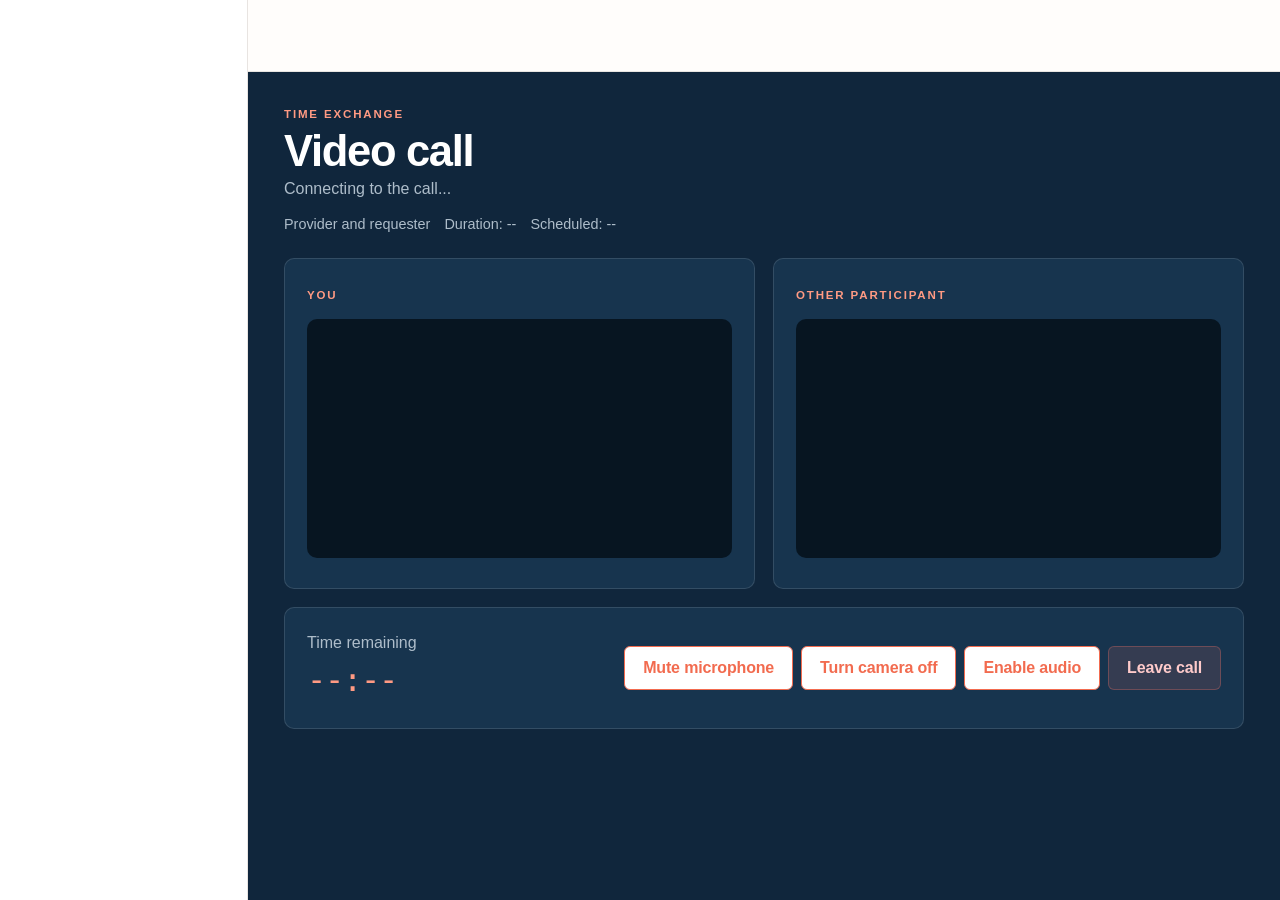
==== commit 53cc3ee2: "UI Updated" ====
--- a/call.html
+++ b/call.html
@@ -16,7 +16,7 @@
     <aside class="sidebar" data-sidebar></aside>
     <div>
       <header class="navbar" data-nav></header>
-      <main class="app-main">
+      <main class="app-main call-main">
         <p class="eyebrow">Time exchange</p>
         <h1 class="section-title" data-call-title>Video call</h1>
         <p class="muted" data-call-status>Connecting to the call...</p>
@@ -26,16 +26,16 @@
           <span data-call-window>Scheduled: --</span>
         </div>
         <div class="cards-grid" style="margin-top:22px;grid-template-columns:repeat(2,minmax(0,1fr));">
-          <article class="dark-card">
+          <article class="dark-card call-video-card">
             <p class="eyebrow">You</p>
             <video data-local-video autoplay muted playsinline style="width:100%;aspect-ratio:16/9;background:#02070d;object-fit:cover;border-radius:var(--radius-sm);margin-top:12px;"></video>
           </article>
-          <article class="dark-card">
+          <article class="dark-card call-video-card">
             <p class="eyebrow">Other participant</p>
             <video data-remote-video autoplay playsinline style="width:100%;aspect-ratio:16/9;background:#02070d;object-fit:cover;border-radius:var(--radius-sm);margin-top:12px;"></video>
           </article>
         </div>
-        <div class="dark-card" style="margin-top:18px;display:flex;align-items:center;justify-content:space-between;gap:16px;flex-wrap:wrap;">
+        <div class="dark-card call-controls" style="margin-top:18px;display:flex;align-items:center;justify-content:space-between;gap:16px;flex-wrap:wrap;">
           <div>
             <div class="label">Time remaining</div>
             <div class="value num" data-call-timer>--:--</div>
--- a/css/variables.css
+++ b/css/variables.css
@@ -1,25 +1,25 @@
 :root {
-  --color-bg: #08111f;
-  --color-bg-elevated: #0d1829;
-  --color-bg-soft: #122038;
-  --color-primary: #35e0d0;
-  --color-primary-dim: rgba(53, 224, 208, 0.16);
-  --color-secondary: #8b7cff;
-  --color-secondary-dim: rgba(139, 124, 255, 0.16);
-  --color-gold: #ffc857;
-  --color-gold-dim: rgba(255, 200, 87, 0.16);
-  --color-surface: #f5f7fa;
+  --color-bg: #fffdfb;
+  --color-bg-elevated: #ffffff;
+  --color-bg-soft: #fff1eb;
+  --color-primary: #f26b4f;
+  --color-primary-dim: rgba(242, 107, 79, 0.14);
+  --color-secondary: #17324d;
+  --color-secondary-dim: rgba(23, 50, 77, 0.1);
+  --color-gold: #f2a65a;
+  --color-gold-dim: rgba(242, 166, 90, 0.16);
+  --color-surface: #fff5f0;
   --color-surface-card: #ffffff;
-  --color-text: #f8fafc;
-  --color-text-muted: #94a3b8;
-  --color-text-dark: #111827;
-  --color-text-dark-muted: #4b5563;
-  --color-border: rgba(248, 250, 252, 0.08);
-  --color-border-strong: rgba(248, 250, 252, 0.16);
+  --color-text: #17324d;
+  --color-text-muted: #718096;
+  --color-text-dark: #17324d;
+  --color-text-dark-muted: #64748b;
+  --color-border: #e8e4e1;
+  --color-border-strong: #d9d2ce;
   --color-danger: #f07167;
   --color-danger-dim: rgba(240, 113, 103, 0.14);
-  --color-success: #35e0d0;
-  --color-spend: #f4a261;
+  --color-success: #3a9d76;
+  --color-spend: #d65a4a;
 
   --font-sans: "Plus Jakarta Sans", "Segoe UI", sans-serif;
   --font-mono: "IBM Plex Mono", "SFMono-Regular", ui-monospace, monospace;
@@ -42,10 +42,10 @@
   --radius-lg: 16px;
   --radius-full: 999px;
 
-  --shadow-sm: 0 4px 16px rgba(8, 17, 31, 0.18);
-  --shadow-md: 0 12px 40px rgba(8, 17, 31, 0.28);
-  --shadow-glow: 0 0 0 1px rgba(53, 224, 208, 0.24), 0 8px 28px rgba(53, 224, 208, 0.18);
-  --shadow-gold: 0 0 0 1px rgba(255, 200, 87, 0.28), 0 8px 24px rgba(255, 200, 87, 0.12);
+  --shadow-sm: 0 8px 24px rgba(23, 50, 77, 0.08);
+  --shadow-md: 0 18px 48px rgba(23, 50, 77, 0.12);
+  --shadow-glow: 0 10px 24px rgba(242, 107, 79, 0.2);
+  --shadow-gold: 0 10px 24px rgba(242, 166, 90, 0.16);
 
   --nav-h: 72px;
   --container: 1180px;
--- a/css/global.css
+++ b/css/global.css
@@ -78,7 +78,7 @@
 }
 
 .container {
-  width: min(100% - 40px, var(--container));
+  width: min(calc(100% - 40px), var(--container));
   margin-inline: auto;
 }
 
--- a/css/components.css
+++ b/css/components.css
@@ -94,7 +94,7 @@
 }
 
 .nav-inner {
-  width: min(100% - 32px, var(--container));
+  width: min(calc(100% - 32px), var(--container));
   margin-inline: auto;
   display: flex;
   align-items: center;
@@ -184,6 +184,8 @@
   background: rgba(8, 17, 31, 0.96);
   padding: 24px;
   z-index: 39;
+  overflow-y: auto;
+  overscroll-behavior: contain;
 }
 
 .mobile-menu.is-open {
@@ -202,6 +204,11 @@
   position: relative;
   overflow: hidden;
   padding: clamp(3rem, 8vw, 6.5rem) 0 4rem;
+}
+
+.hero .display {
+  max-width: 8.5ch;
+  text-wrap: balance;
 }
 
 .hero-grid {
@@ -228,6 +235,119 @@
   position: relative;
   min-height: 420px;
 }
+
+.exchange-feed {
+  position: absolute;
+  z-index: 3;
+  left: -34px;
+  right: 34px;
+  bottom: -42px;
+  padding: 16px;
+  background: rgba(7, 16, 28, 0.9);
+  border: 1px solid var(--color-border-strong);
+  border-radius: var(--radius-md);
+  box-shadow: var(--shadow-md);
+  backdrop-filter: blur(14px);
+}
+
+.feed-heading,
+.ledger-row {
+  display: flex;
+  align-items: center;
+}
+
+.feed-heading {
+  justify-content: space-between;
+  color: var(--color-text-muted);
+  font-size: 0.72rem;
+  letter-spacing: 0.12em;
+  text-transform: uppercase;
+}
+
+.live-dot {
+  color: var(--color-primary);
+  letter-spacing: 0;
+  text-transform: none;
+}
+
+.live-dot::before {
+  content: "";
+  display: inline-block;
+  width: 6px;
+  height: 6px;
+  margin: 0 6px 1px 0;
+  border-radius: 50%;
+  background: var(--color-primary);
+  box-shadow: 0 0 0 4px var(--color-primary-dim);
+}
+
+.ledger-row {
+  gap: 10px;
+  margin-top: 12px;
+  padding-top: 12px;
+  border-top: 1px solid var(--color-border);
+}
+
+.ledger-row > div { flex: 1; min-width: 0; }
+.ledger-row strong,
+.ledger-row small { display: block; }
+.ledger-row strong { font-size: 0.82rem; }
+.ledger-row small { color: var(--color-text-muted); font-size: 0.72rem; }
+.ledger-row b { color: var(--color-primary); font: 600 0.78rem var(--font-mono); white-space: nowrap; }
+
+.ledger-icon {
+  display: grid;
+  place-items: center;
+  width: 30px;
+  height: 30px;
+  border-radius: 50%;
+  color: #06211e;
+  background: var(--color-primary);
+  font: 600 0.62rem var(--font-mono);
+}
+
+.ledger-icon.gold { color: #2a1c04; background: var(--color-gold); }
+.ledger-icon.violet { color: #fff; background: var(--color-secondary); }
+
+.category-rail {
+  display: flex;
+  align-items: center;
+  gap: 10px;
+  flex-wrap: wrap;
+  margin-top: 18px;
+  color: var(--color-text-muted);
+  font-size: 0.82rem;
+}
+
+.category-rail[data-observe] {
+  opacity: 0;
+  transform: translateY(10px);
+  transition: opacity 600ms var(--ease), transform 600ms var(--ease);
+}
+
+.category-rail[data-observe].is-visible {
+  opacity: 1;
+  transform: none;
+}
+
+.category-rail > span:not(.rail-label) {
+  padding: 5px 10px;
+  border: 1px solid var(--color-border);
+  border-radius: var(--radius-full);
+}
+
+.rail-label { color: var(--color-gold); font: 600 0.72rem var(--font-mono); text-transform: uppercase; letter-spacing: 0.08em; }
+
+.trust-section { background: linear-gradient(115deg, #0b1728, #0e1c31); }
+.trust-grid { display: grid; grid-template-columns: 0.85fr 1.15fr; gap: clamp(32px, 8vw, 110px); align-items: start; }
+.trust-points { display: grid; gap: 18px; }
+.trust-points article { display: grid; grid-template-columns: 46px 1fr; gap: 14px; padding: 18px 0; border-top: 1px solid var(--color-border); }
+.point-number { color: var(--color-gold); font: 600 0.78rem var(--font-mono); }
+.trust-points h3 { margin-bottom: 4px; font-size: 1.05rem; }
+.trust-points p { font-size: 0.9rem; }
+
+.final-cta { padding-top: 2rem; }
+.cta-panel { display: flex; align-items: center; justify-content: space-between; gap: 28px; padding: clamp(28px, 5vw, 48px); border: 1px solid rgba(53, 224, 208, 0.22); background: linear-gradient(110deg, rgba(53, 224, 208, 0.1), rgba(139, 124, 255, 0.08)); box-shadow: var(--shadow-md); }
 
 .wallet-card {
   position: relative;
@@ -708,6 +828,22 @@
   min-height: 100vh;
 }
 
+.public-layout {
+  display: grid;
+  grid-template-columns: var(--sidebar-w) 1fr;
+  min-height: calc(100vh - var(--nav-h));
+  align-items: stretch;
+}
+
+.public-layout > :last-child {
+  min-width: 0;
+  width: 100%;
+}
+
+.public-layout > :last-child > main {
+  width: 100%;
+}
+
 .sidebar {
   border-right: 1px solid var(--color-border);
   padding: 22px 14px;
@@ -790,6 +926,158 @@
   height: 220px;
   display: block;
 }
+
+.page-shell { background: #fffdfb; color: var(--color-text); }
+.grid-bg::before { opacity: .35; background-image: linear-gradient(rgba(242,107,79,.06) 1px, transparent 1px), linear-gradient(90deg, rgba(242,107,79,.06) 1px, transparent 1px); }
+.navbar { background: rgba(255,253,251,.94); border-bottom-color: var(--color-border); }
+.navbar.is-scrolled { background: rgba(255,253,251,.92); border-bottom-color: var(--color-border); }
+.nav-inner { max-width: 1240px; }
+.logo { color: var(--color-text); letter-spacing: -.03em; font-size: 1rem; }
+.logo b { font-weight: 800; }
+.logo strong { color: var(--color-primary); font-weight: 800; }
+.logo-mark { display: grid; place-items: center; width: 34px; height: 34px; border-radius: 10px; color: #fff; background: var(--color-primary); }
+.logo-mark svg { width: 21px; }
+.auth-visual .logo-mark { color: #fff; }
+.auth-visual .logo b { color: var(--color-text); }
+.auth-visual .logo strong { color: var(--color-primary); }
+.login-logo-mark { display: grid; place-items: center; width: 132px; height: 132px; margin-top: 28px; border: 1px solid rgba(242,107,79,.24); border-radius: 50%; background: #fff5f0; box-shadow: var(--shadow-sm); }
+.login-logo-mark .logo-mark { width: 82px; height: 82px; border-radius: 24px; }
+.login-logo-mark .logo-mark svg { width: 58px; height: 58px; }
+.nav-links { color: var(--color-text-dark-muted); font-size: .84rem; }
+.nav-links a:hover, .nav-links a.is-active { color: var(--color-primary); }
+.btn-primary { color: #fff; background: var(--color-primary); box-shadow: var(--shadow-glow); }
+.btn-primary:hover:not(:disabled) { box-shadow: 0 12px 28px rgba(242,107,79,.24); }
+.btn-ghost { color: var(--color-primary); background: #fff; border-color: var(--color-primary); }
+.btn-link { min-height: 40px; padding: 0 8px; color: var(--color-text); }
+.btn-soft { background: var(--color-bg-soft); color: var(--color-primary); }
+.hero { padding-top: clamp(4rem, 10vw, 8rem); }
+.hero .display { color: var(--color-text); font-size: clamp(3rem, 6vw, 5.3rem); }
+.hero p.lead { color: var(--color-text-dark-muted); }
+.wallet-visual { min-height: 460px; }
+.wallet-card { background: #fff; border-color: var(--color-border); box-shadow: var(--shadow-md); color: var(--color-text); }
+.wallet-card .eyebrow { color: var(--color-text-muted); }
+.wallet-profile { display: flex; align-items: center; gap: 10px; margin-bottom: 24px; }
+.wallet-profile div { flex: 1; }
+.wallet-profile strong, .wallet-profile small { display: block; }
+.wallet-profile small { color: var(--color-text-muted); font-size: .75rem; }
+.wallet-profile .badge { margin-left: auto; }
+.wallet-center .label { color: var(--color-text-muted); }
+.wallet-center .value { color: var(--color-primary); }
+.wallet-ring .track { stroke: #f5ded8; }
+.wallet-ring .progress { stroke: var(--color-primary); filter: none; }
+.wallet-stats { display: grid; grid-template-columns: 1fr 1fr; gap: 12px; margin-top: 18px; padding-top: 16px; border-top: 1px solid var(--color-border); }
+.wallet-stats b, .wallet-stats strong { display: block; }
+.wallet-stats b { color: var(--color-text-muted); font-size: .72rem; font-weight: 600; }
+.wallet-stats strong { margin-top: 3px; font: 700 1rem var(--font-mono); }
+.float-chip, .exchange-feed { background: #fff; color: var(--color-text); border-color: var(--color-border); }
+.exchange-feed { box-shadow: var(--shadow-md); }
+.exchange-feed .ledger-row { border-color: var(--color-border); }
+.ledger-row small, .feed-heading { color: var(--color-text-muted); }
+.ledger-row b { color: var(--color-primary); }
+.stats-row, .stat-cell { background: #fff; border-color: var(--color-border); }
+.stat-cell .num { color: var(--color-text); }
+.trust-section { background: var(--color-secondary); }
+.app-layout { background: #fffdfb; }
+.app-layout > div { min-width: 0; }
+.sidebar { background: #fff; border-right-color: var(--color-border); }
+.side-link { color: var(--color-text-muted); }
+.side-link:hover, .side-link.is-active { color: var(--color-primary); background: var(--color-bg-soft); }
+.side-count { margin-left: auto; min-width: 20px; padding: 1px 5px; border-radius: 10px; background: var(--color-primary); color: #fff; font-size: .68rem; text-align: center; }
+.app-main { max-width: 1400px; }
+.dashboard-top { display: flex; justify-content: space-between; gap: 24px; align-items: end; }
+.dashboard-top .muted { margin-top: 8px; }
+.dashboard-tools { display: flex; align-items: center; gap: 12px; }
+.dashboard-tools .search-bar { width: min(360px, 38vw); margin: 0; }
+.dashboard-tools .icon-btn { color: var(--color-text); background: #fff; }
+.avatar-small { width: 38px; height: 38px; font-size: .78rem; }
+.dashboard-status { margin: 26px 0 18px; color: var(--color-text-dark-muted); }
+.dashboard-grid { display: grid; grid-template-columns: minmax(0, 1.35fr) minmax(300px, .65fr); gap: 18px; }
+.balance-panel, .quick-stats article, .dashboard-card, .chart-box { background: #fff; border: 1px solid var(--color-border); border-radius: var(--radius-lg); box-shadow: var(--shadow-sm); }
+.balance-panel { padding: 26px; background: var(--color-bg-soft); }
+.panel-heading, .card-heading { display: flex; align-items: start; justify-content: space-between; gap: 16px; }
+.balance-number { margin-top: 10px; font-size: clamp(2.4rem, 5vw, 3.8rem); color: var(--color-text); }
+.badge { display: inline-flex; padding: 5px 10px; border-radius: var(--radius-full); background: #ffe3d8; color: var(--color-primary); font-size: .72rem; font-weight: 700; }
+.progress { height: 8px; margin: 18px 0 24px; overflow: hidden; border-radius: 8px; background: #f1d9d1; }
+.progress span { display: block; height: 100%; border-radius: inherit; background: var(--color-primary); }
+.balance-stats { display: grid; grid-template-columns: repeat(3, 1fr); gap: 12px; }
+.balance-stats span { padding-right: 14px; border-right: 1px solid rgba(23,50,77,.12); }
+.balance-stats span:last-child { border-right: 0; }
+.balance-stats b, .balance-stats strong { display: block; }
+.balance-stats b, .quick-stats article span { color: var(--color-text-muted); font-size: .74rem; }
+.balance-stats strong { margin-top: 6px; font: 700 1.05rem var(--font-mono); color: var(--color-primary); }
+.panel-actions { display: flex; gap: 9px; flex-wrap: wrap; margin-top: 24px; }
+.panel-actions .btn { min-height: 38px; font-size: .82rem; }
+.quick-stats { display: grid; grid-template-columns: 1fr 1fr; gap: 12px; }
+.quick-stats article { padding: 18px; }
+.quick-stats strong { display: block; margin: 13px 0 5px; font-size: 1.7rem; color: var(--color-text); }
+.quick-stats small { color: var(--color-success); font-size: .72rem; }
+.dashboard-columns, .dashboard-chart { display: grid; grid-template-columns: 1fr 1fr; gap: 18px; margin-top: 18px; }
+.dashboard-card { padding: 22px; }
+.card-heading h2, .chart-box h2 { font-size: 1.05rem; }
+.card-heading a { color: var(--color-primary); font-size: .8rem; font-weight: 700; white-space: nowrap; }
+.card-heading .muted { margin-top: 4px; font-size: .8rem; }
+.dashboard-card .tx { grid-template-columns: 38px 1fr auto; padding: 15px 0; border-color: var(--color-border); }
+.dashboard-card .tx::before { content: "↗"; display: grid; place-items: center; width: 34px; height: 34px; border-radius: 50%; color: var(--color-success); background: #e7f5ee; }
+.dashboard-card .tx .amt { grid-column: 3; grid-row: 1; }
+.dashboard-card .tx > div { grid-column: 2; grid-row: 1; }
+.dashboard-card .tx > span { grid-column: 2; grid-row: 1; margin-top: 27px; font-size: .72rem; }
+.request-list { margin-top: 12px; }
+.request-row { display: flex; align-items: center; gap: 10px; padding: 14px 0; border-bottom: 1px solid var(--color-border); }
+.request-copy { flex: 1; min-width: 0; }
+.request-copy strong, .request-copy span { display: block; overflow: hidden; text-overflow: ellipsis; white-space: nowrap; }
+.request-copy span { color: var(--color-text-muted); font-size: .74rem; margin-top: 3px; }
+.request-actions { display: flex; gap: 5px; }
+.btn-small { min-height: 30px; padding: 0 9px; font-size: .7rem; }
+.empty-state { padding: 20px 0; }
+.dashboard-chart .chart-box { padding: 20px; }
+.chart-box canvas { height: 180px; }
+.activity-card { position: relative; margin-top: 18px; padding: 22px; background: #fff; border: 1px solid var(--color-border); border-radius: var(--radius-lg); box-shadow: var(--shadow-sm); }
+.activity-header { display: flex; align-items: start; justify-content: space-between; gap: 16px; }
+.activity-header h2 { font-size: 1.12rem; }
+.activity-header .muted { margin-top: 4px; font-size: .8rem; }
+.activity-range { display: flex; align-items: center; gap: 8px; color: var(--color-text-muted); font-size: .75rem; }
+.activity-range select { padding: 8px 28px 8px 10px; border: 1px solid var(--color-border); border-radius: var(--radius-sm); background: #fff; color: var(--color-text); font-weight: 700; }
+.activity-summary { display: flex; gap: 30px; margin-top: 20px; }
+.activity-summary span { display: grid; gap: 3px; }
+.activity-summary b { color: var(--color-text-muted); font-size: .72rem; }
+.activity-summary strong { color: var(--color-text); font: 700 1rem var(--font-mono); }
+.activity-summary span:first-child strong { color: var(--color-success); }
+.activity-summary span:nth-child(2) strong { color: var(--color-primary); }
+.activity-plot { position: relative; min-height: 250px; margin-top: 10px; }
+.activity-plot canvas { display: block; width: 100%; height: 250px; cursor: crosshair; }
+.activity-message { position: absolute; inset: 0; display: grid; place-items: center; padding: 32px; color: var(--color-text-muted); text-align: center; font-size: .88rem; }
+.activity-plot[data-activity-state="loading"] .activity-message { background: linear-gradient(90deg, #fff5f0 25%, #fff 50%, #fff5f0 75%); background-size: 200% 100%; animation: shimmer 1.4s linear infinite; border-radius: var(--radius-md); }
+.activity-plot[data-activity-state="empty"] .activity-message { border: 1px dashed var(--color-border-strong); border-radius: var(--radius-md); background: #fffaf7; }
+.activity-tooltip { position: absolute; top: 12px; transform: translateX(-50%); display: grid; gap: 4px; min-width: 118px; padding: 10px 12px; border: 1px solid var(--color-border); border-radius: var(--radius-sm); background: #17324d; color: #fff; box-shadow: var(--shadow-sm); font-size: .72rem; pointer-events: none; z-index: 2; }
+.activity-tooltip strong { font-size: .76rem; }
+.activity-tooltip span { display: block; }
+.tooltip-earned { color: #9ce0bd; }
+.tooltip-spent { color: #ffad99; }
+.activity-legend { display: flex; gap: 18px; color: var(--color-text-muted); font-size: .74rem; }
+.activity-legend span { display: inline-flex; align-items: center; gap: 6px; }
+.legend-dot { width: 8px; height: 8px; border-radius: 50%; }
+.legend-dot.earned { background: var(--color-success); }
+.legend-dot.spent { background: var(--color-primary); }
+.call-main { background: #10263c; min-height: calc(100vh - var(--nav-h)); color: #fff; }
+.call-main .muted, .call-main .meta-row { color: #aebdca; }
+.call-main .eyebrow { color: #ff9a83; }
+.call-video-card, .call-controls { background: #17344e; border-color: rgba(255,255,255,.12); color: #fff; }
+.call-video-card video { background: #071521 !important; border-radius: var(--radius-md) !important; }
+.call-controls .label { color: #aebdca; }
+.call-controls .value { color: #ff9a83; font-size: 2rem; }
+.feature-section { background: #fff5f0; }
+.feature-grid { display: grid; grid-template-columns: repeat(4, 1fr); gap: 14px; margin-top: 28px; }
+.feature-grid article { padding: 22px; background: #fff; border: 1px solid #f0dfd8; border-radius: var(--radius-lg); box-shadow: 0 8px 22px rgba(23,50,77,.04); }
+.feature-icon { display: grid; place-items: center; width: 40px; height: 40px; margin-bottom: 18px; border-radius: 12px; background: #ffe3d8; color: var(--color-primary); font-size: 1.2rem; font-weight: 700; }
+.feature-grid h3 { margin-bottom: 7px; font-size: 1rem; }
+.feature-grid p { font-size: .84rem; line-height: 1.55; }
+.public-layout { min-height: calc(100vh - var(--nav-h)); }
+.hero { min-height: min(680px, calc(100vh - var(--nav-h))); display: grid; align-items: center; }
+.hero .container { width: min(calc(100% - 64px), 1240px); }
+.section + .section { border-top: 1px solid rgba(232,228,225,.6); }
+.section-light { color: var(--color-text); }
+.section-light .section-kicker { color: var(--color-text-dark-muted); }
+.section-light .eyebrow { color: var(--color-primary); }
 
 .request-card {
   border: 1px solid var(--color-border);
--- a/css/responsive.css
+++ b/css/responsive.css
@@ -10,7 +10,8 @@
   .auth-layout,
   .compare,
   .footer-grid,
-  .app-layout {
+  .app-layout,
+  .public-layout {
     grid-template-columns: 1fr;
   }
 
@@ -52,6 +53,13 @@
   .auth-visual {
     min-height: 280px;
   }
+
+  .trust-grid { grid-template-columns: 1fr; }
+
+  .feature-grid { grid-template-columns: 1fr 1fr; }
+
+  .dashboard-grid, .dashboard-columns, .dashboard-chart { grid-template-columns: 1fr; }
+  .dashboard-tools .search-bar { width: min(300px, 42vw); }
 }
 
 @media (max-width: 768px) {
@@ -71,6 +79,13 @@
   .hero-grid {
     gap: 48px;
   }
+
+  .hero { min-height: auto; padding-top: 3.5rem; }
+  .hero .container { width: min(calc(100% - 40px), var(--container)); }
+
+  .exchange-feed { left: 0; right: 0; bottom: -28px; }
+
+  .cta-panel { align-items: flex-start; flex-direction: column; }
 
   .float-chip.a { left: 0; }
   .float-chip.b { right: 0; }
@@ -95,12 +110,25 @@
   .footer-bottom {
     flex-direction: column;
   }
+
+  .dashboard-top { align-items: flex-start; flex-direction: column; }
+  .dashboard-tools, .dashboard-tools .search-bar { width: 100%; }
+  .dashboard-tools .icon-btn, .dashboard-tools .avatar { flex-shrink: 0; }
+  .balance-stats { gap: 8px; }
+  .balance-stats b { font-size: .66rem; }
+  .activity-header { flex-direction: column; }
+  .activity-range { align-self: flex-start; }
+  .activity-summary { gap: 16px; justify-content: space-between; }
+  .activity-summary strong { font-size: .84rem; }
+
+  .bottom-nav { display: none; }
+  .mobile-menu { max-height: calc(100dvh - var(--nav-h)); }
 }
 
 @media (max-width: 480px) {
   .container,
   .nav-inner {
-    width: min(100% - 24px, var(--container));
+    width: min(calc(100% - 24px), var(--container));
   }
 
   .hero-actions,
@@ -130,4 +158,8 @@
   .display {
     font-size: clamp(2rem, 11vw, 2.6rem);
   }
+
+  .feature-grid { grid-template-columns: 1fr; }
+
+  .call-main .cards-grid { grid-template-columns: 1fr !important; }
 }
